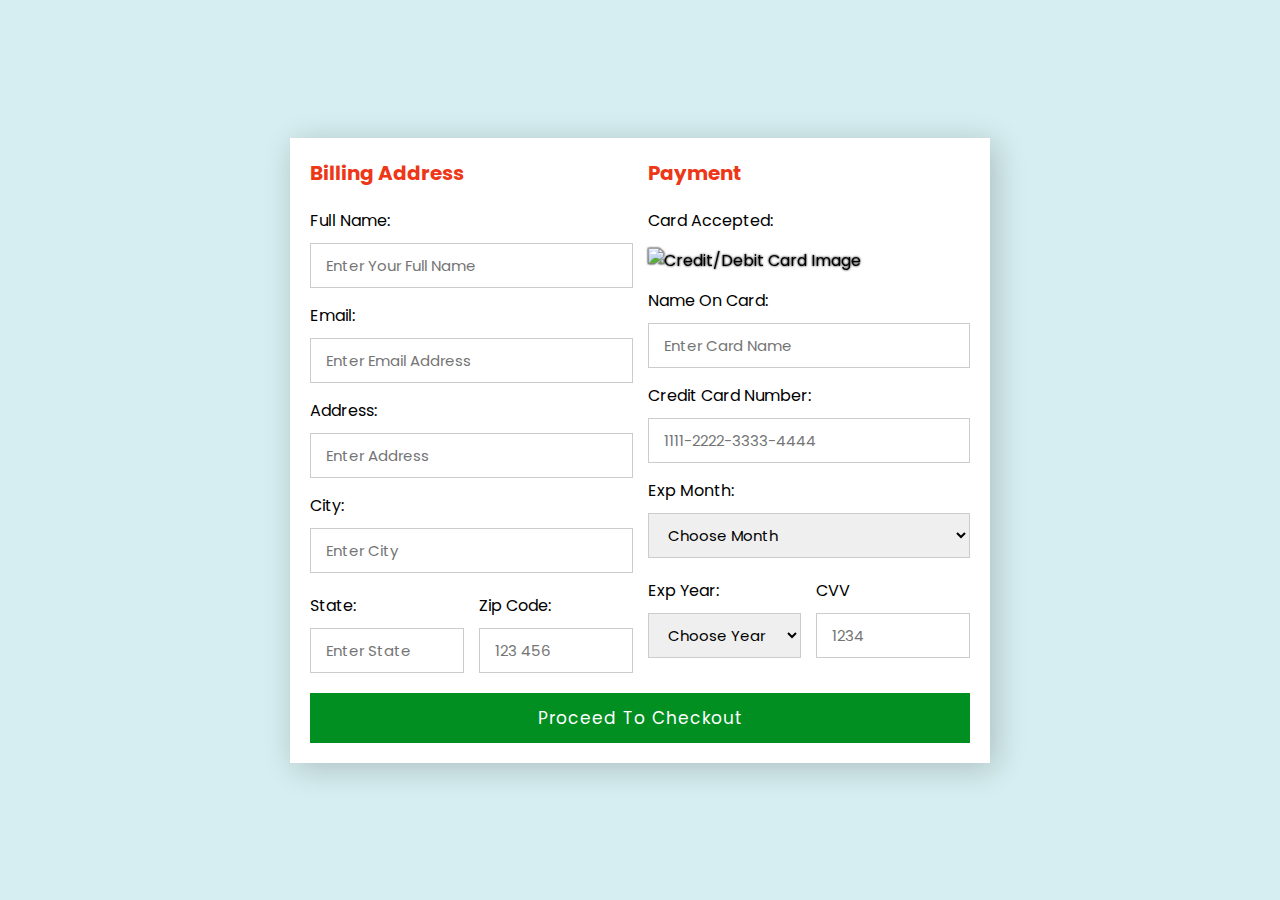
==== index.html @ 732832a5 "first" ====
<!DOCTYPE html> 
<html lang="en"> 

<head> 
	<meta charset="UTF-8"> 
	<meta name="viewport"
		content="width=device-width, initial-scale=1.0"> 
	<title>Online Payment-Page</title> 
	<link rel="stylesheet" href="style.css"> 
</head> 

<body> 
	<div class="container"> 

		<form action="#"> 

			<div class="row"> 

				<div class="col"> 
					<h3 class="title"> 
						Billing Address 
					</h3> 

					<div class="inputBox"> 
						<label for="name"> 
							Full Name: 
						</label> 
						<input type="text" id="name"
							placeholder="Enter your full name"
							required> 
					</div> 

					<div class="inputBox"> 
						<label for="email"> 
							Email: 
						</label> 
						<input type="text" id="email"
							placeholder="Enter email address"
							required> 
					</div> 

					<div class="inputBox"> 
						<label for="address"> 
							Address: 
						</label> 
						<input type="text" id="address"
							placeholder="Enter address"
							required> 
					</div> 

					<div class="inputBox"> 
						<label for="city"> 
							City: 
						</label> 
						<input type="text" id="city"
							placeholder="Enter city"
							required> 
					</div> 

					<div class="flex"> 

						<div class="inputBox"> 
							<label for="state"> 
								State: 
							</label> 
							<input type="text" id="state"
								placeholder="Enter state"
								required> 
						</div> 

						<div class="inputBox"> 
							<label for="zip"> 
								Zip Code: 
							</label> 
							<input type="number" id="zip"
								placeholder="123 456"
								required> 
						</div> 

					</div> 

				</div> 
				<div class="col"> 
					<h3 class="title">Payment</h3> 

					<div class="inputBox"> 
						<label for="name"> 
							Card Accepted: 
						</label> 
						<img src="cards.png"
							alt="credit/debit card image"> 
					</div> 

					<div class="inputBox"> 
						<label for="cardName"> 
							Name On Card: 
						</label> 
						<input type="text" id="cardName"
							placeholder="Enter card name"
							required> 
					</div> 

					<div class="inputBox"> 
						<label for="cardNum"> 
							Credit Card Number: 
						</label> 
						<input type="text" id="cardNum"
							placeholder="1111-2222-3333-4444"
							maxlength="19" required> 
					</div> 

					<div class="inputBox"> 
						<label for="">Exp Month:</label> 
						<select name="" id=""> 
							<option value="">Choose month</option> 
							<option value="January">January</option> 
							<option value="February">February</option> 
							<option value="March">March</option> 
							<option value="April">April</option> 
							<option value="May">May</option> 
							<option value="June">June</option> 
							<option value="July">July</option> 
							<option value="August">August</option> 
							<option value="September">September</option> 
							<option value="October">October</option> 
							<option value="November">November</option> 
							<option value="December">December</option> 
						</select> 
					</div> 


					<div class="flex"> 
						<div class="inputBox"> 
							<label for="">Exp Year:</label> 
							<select name="" id=""> 
								<option value="">Choose Year</option> 
								<option value="2023">2023</option> 
								<option value="2024">2024</option> 
								<option value="2025">2025</option> 
								<option value="2026">2026</option> 
								<option value="2027">2027</option> 
							</select> 
						</div> 

						<div class="inputBox"> 
							<label for="cvv">CVV</label> 
							<input type="number" id="cvv"
								placeholder="1234" required> 
						</div> 
					</div> 

				</div> 

			</div> 

			<input type="submit" value="Proceed to Checkout"
				class="submit_btn"> 
		</form> 

	</div> 
	<script type="text/javascript" src="index.js"></script> 
</body> 

</html>
---- style.css ----
@import url('https://fonts.googleapis.com/css2?family=Poppins:wght@100;300;400;500;600&display=swap'); 

* { 
	margin: 0; 
	padding: 0; 
	box-sizing: border-box; 
	border: none; 
	outline: none; 
	font-family: 'Poppins', sans-serif; 
	text-transform: capitalize; 
	transition: all 0.2s linear; 
} 

.container { 
	display: flex; 
	justify-content: center; 
	align-items: center; 
	min-height: 100vh; 
	padding: 25px; 
	background: #d6eef1; 
} 

.container form { 
	width: 700px; 
	padding: 20px; 
	background: #fff; 
	box-shadow: 5px 5px 30px rgba(0, 0, 0, 0.2); 
} 

.container form .row { 
	display: flex; 
	flex-wrap: wrap; 
	gap: 15px; 
} 

.container form .row .col { 
	flex: 1 1 250px; 
} 

.col .title { 
	font-size: 20px; 
	color: rgb(237, 55, 23); 
	padding-bottom: 5px; 
} 

.col .inputBox { 
	margin: 15px 0; 
} 

.col .inputBox label { 
	margin-bottom: 10px; 
	display: block; 
} 

.col .inputBox input, 
.col .inputBox select { 
	width: 100%; 
	border: 1px solid #ccc; 
	padding: 10px 15px; 
	font-size: 15px; 
} 

.col .inputBox input:focus, 
.col .inputBox select:focus { 
	border: 1px solid #000; 
} 

.col .flex { 
	display: flex; 
	gap: 15px; 
} 

.col .flex .inputBox { 
	flex: 1 1; 
	margin-top: 5px; 
} 

.col .inputBox img { 
	height: 34px; 
	margin-top: 5px; 
	filter: drop-shadow(0 0 1px #000); 
} 

.container form .submit_btn { 
	width: 100%; 
	padding: 12px; 
	font-size: 17px; 
	background: rgb(1, 143, 34); 
	color: #fff; 
	margin-top: 5px; 
	cursor: pointer; 
	letter-spacing: 1px; 
} 

.container form .submit_btn:hover { 
	background: #3d17fb; 
} 

input::-webkit-inner-spin-button, 
input::-webkit-outer-spin-button { 
	display: none; 
}
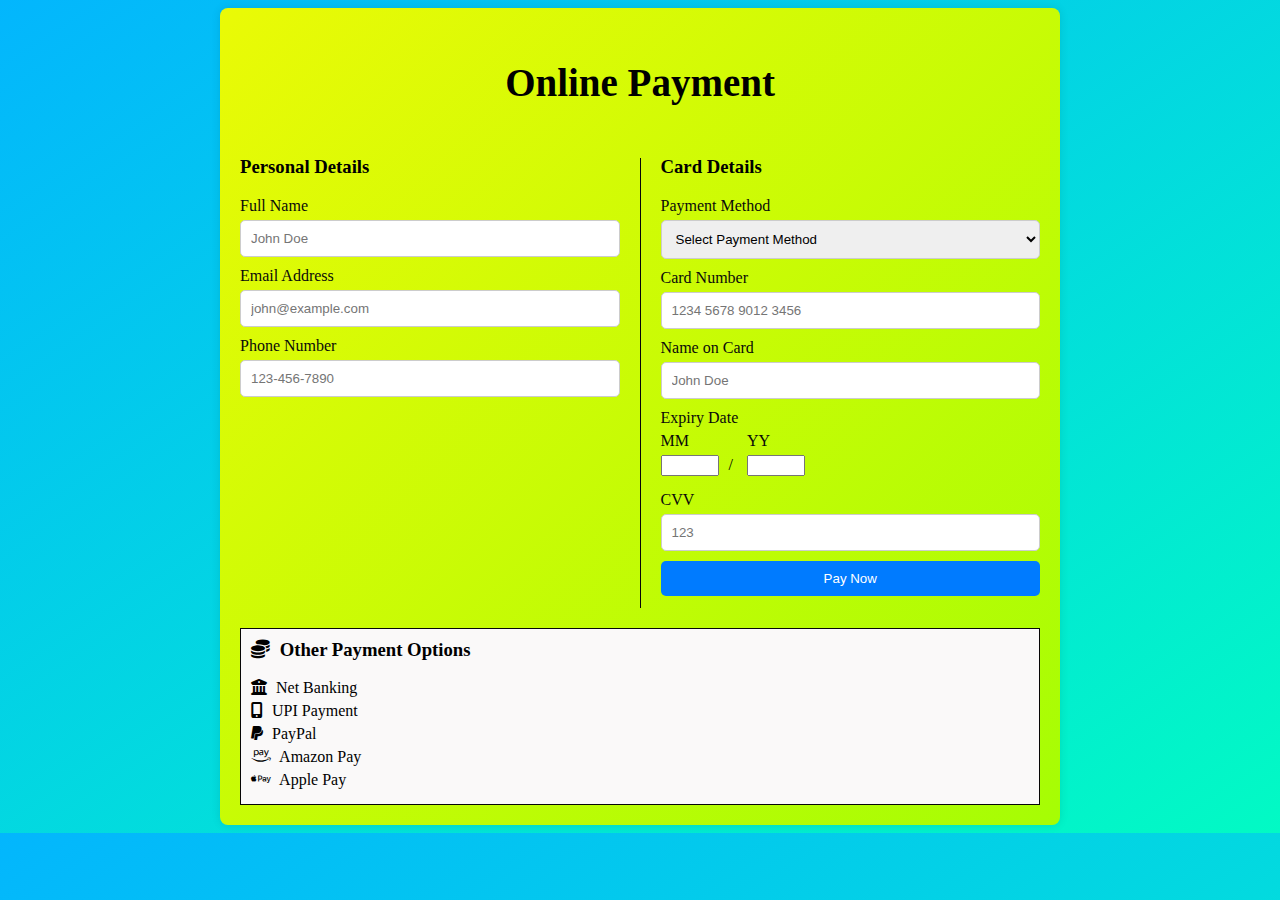
==== commit 169497bc: "rename" ====
--- a/index.html
+++ b/index.html
@@ -1,164 +1,73 @@
-<!DOCTYPE html> 
-<html lang="en"> 
+<!DOCTYPE html>
+<html lang="en">
+<head>
+  <meta charset="UTF-8">
+  <meta name="viewport" content="width=device-width, initial-scale=1.0">
+  <title>Online Payment</title>
+  <link rel="stylesheet" href="op.css">
+  <link rel="stylesheet" href="https://cdnjs.cloudflare.com/ajax/libs/font-awesome/6.0.0-beta3/css/all.min.css">
+</head>
+<body>
+  <div class="container">
+    <h2>Online Payment</h2>
+    <form id="payment-form" class="flex-container">
+      <section class="pd">
+        <h3>Personal Details</h3>
+        <label for="fullname">Full Name</label>
+        <input type="text" id="fullname" placeholder="John Doe" required>
+        <label for="email">Email Address</label>
+        <input type="email" id="email" placeholder="john@example.com" required>
+        <label for="phone">Phone Number</label>
+        <input type="tel" id="phone" placeholder="123-456-7890" pattern="[0-9]{3}-[0-9]{3}-[0-9]{4}" required>
+      </section>
 
-<head> 
-	<meta charset="UTF-8"> 
-	<meta name="viewport"
-		content="width=device-width, initial-scale=1.0"> 
-	<title>Online Payment-Page</title> 
-	<link rel="stylesheet" href="style.css"> 
-</head> 
+      <div class="vertical-line"></div> <!-- Vertical line between sections -->
 
-<body> 
-	<div class="container"> 
+      <section class="cd">
+        <h3>Card Details</h3>
+        <label for="payment-method">Payment Method</label>
+        <select id="payment-method" required>
+          <option value="" disabled selected>Select Payment Method</option>
+          <option value="credit-card">Credit Card</option>
+          <option value="debit-card">Debit Card</option>
+         
+        </select>
+        <label for="card-number">Card Number</label>
+        <input type="text" id="card-number" placeholder="1234 5678 9012 3456" maxlength="16" required>
+        <label for="name-on-card">Name on Card</label>
+        <input type="text" id="name-on-card" placeholder="John Doe" required>
+        <label for="expiry-date">Expiry Date</label>
+        
+        <div class="form-row">
+            <label for="expMonth"> MM</label>
+            <input type="number" id="expMonth" name="expMonth" min="1" max="12" maxlength="2" required>
+          </div>/
+        
+          <div class="form-row">
+            <label for="expYear" id="expYear">YY</label>
+            <input type="number" id="expYear" name="expYear" min="24" maxlength="2" required>
+          </div>
 
-		<form action="#"> 
+        <!-- <input type="text" id="expiry-date" placeholder="MM/YY" maxlength="5" required> -->
+        <label for="cvv">CVV</label>
+        <input type="text" id="cvv" placeholder="123" maxlength="3" required>
+        <button type="submit">Pay Now</button>
+      </section>
+    </form>
 
-			<div class="row"> 
-
-				<div class="col"> 
-					<h3 class="title"> 
-						Billing Address 
-					</h3> 
-
-					<div class="inputBox"> 
-						<label for="name"> 
-							Full Name: 
-						</label> 
-						<input type="text" id="name"
-							placeholder="Enter your full name"
-							required> 
-					</div> 
-
-					<div class="inputBox"> 
-						<label for="email"> 
-							Email: 
-						</label> 
-						<input type="text" id="email"
-							placeholder="Enter email address"
-							required> 
-					</div> 
-
-					<div class="inputBox"> 
-						<label for="address"> 
-							Address: 
-						</label> 
-						<input type="text" id="address"
-							placeholder="Enter address"
-							required> 
-					</div> 
-
-					<div class="inputBox"> 
-						<label for="city"> 
-							City: 
-						</label> 
-						<input type="text" id="city"
-							placeholder="Enter city"
-							required> 
-					</div> 
-
-					<div class="flex"> 
-
-						<div class="inputBox"> 
-							<label for="state"> 
-								State: 
-							</label> 
-							<input type="text" id="state"
-								placeholder="Enter state"
-								required> 
-						</div> 
-
-						<div class="inputBox"> 
-							<label for="zip"> 
-								Zip Code: 
-							</label> 
-							<input type="number" id="zip"
-								placeholder="123 456"
-								required> 
-						</div> 
-
-					</div> 
-
-				</div> 
-				<div class="col"> 
-					<h3 class="title">Payment</h3> 
-
-					<div class="inputBox"> 
-						<label for="name"> 
-							Card Accepted: 
-						</label> 
-						<img src="cards.png"
-							alt="credit/debit card image"> 
-					</div> 
-
-					<div class="inputBox"> 
-						<label for="cardName"> 
-							Name On Card: 
-						</label> 
-						<input type="text" id="cardName"
-							placeholder="Enter card name"
-							required> 
-					</div> 
-
-					<div class="inputBox"> 
-						<label for="cardNum"> 
-							Credit Card Number: 
-						</label> 
-						<input type="text" id="cardNum"
-							placeholder="1111-2222-3333-4444"
-							maxlength="19" required> 
-					</div> 
-
-					<div class="inputBox"> 
-						<label for="">Exp Month:</label> 
-						<select name="" id=""> 
-							<option value="">Choose month</option> 
-							<option value="January">January</option> 
-							<option value="February">February</option> 
-							<option value="March">March</option> 
-							<option value="April">April</option> 
-							<option value="May">May</option> 
-							<option value="June">June</option> 
-							<option value="July">July</option> 
-							<option value="August">August</option> 
-							<option value="September">September</option> 
-							<option value="October">October</option> 
-							<option value="November">November</option> 
-							<option value="December">December</option> 
-						</select> 
-					</div> 
+    <div class="other-payment-options">
+        <h3><i class="fas fa-coins icon"></i> Other Payment Options</h3>
+        <!-- Add other payment options here -->
+        <p><i class="fas fa-university icon"></i> Net Banking</p>
+        <p><i class="fas fa-mobile-alt icon"></i> UPI Payment</p>
+        <p><i class="fab fa-paypal icon"></i> PayPal</p>
+        <p><i class="fab fa-amazon-pay icon"></i> Amazon Pay</p>
+        <p><i class="fab fa-apple-pay icon"></i> Apple Pay</p>
+      </div>
 
 
-					<div class="flex"> 
-						<div class="inputBox"> 
-							<label for="">Exp Year:</label> 
-							<select name="" id=""> 
-								<option value="">Choose Year</option> 
-								<option value="2023">2023</option> 
-								<option value="2024">2024</option> 
-								<option value="2025">2025</option> 
-								<option value="2026">2026</option> 
-								<option value="2027">2027</option> 
-							</select> 
-						</div> 
 
-						<div class="inputBox"> 
-							<label for="cvv">CVV</label> 
-							<input type="number" id="cvv"
-								placeholder="1234" required> 
-						</div> 
-					</div> 
 
-				</div> 
-
-			</div> 
-
-			<input type="submit" value="Proceed to Checkout"
-				class="submit_btn"> 
-		</form> 
-
-	</div> 
-	<script type="text/javascript" src="index.js"></script> 
-</body> 
-
+  <script src="op.js"></script>
+</body>
 </html>
--- a/op.css
+++ b/op.css
@@ -0,0 +1,135 @@
+/* Add this CSS to your existing stylesheet */
+body{
+    background-image: linear-gradient(to bottom right, #03b6fd,#02fac4);
+}
+.container {
+    max-width: 800px;
+    margin: 0 auto;
+    padding: 20px;
+    background-image: linear-gradient(to bottom right, #eafa06,#a6fd04);
+    border-radius: 8px;
+    box-shadow: 0px 0px 10px rgba(0, 0, 0, 0.1);
+  }
+  
+  h2 {
+    text-align: center;
+    font-size: 39px;
+  }
+  
+  .flex-container {
+    display: flex;
+    justify-content: space-between; /* Distribute items evenly */
+  }
+  
+  section {
+    width: 48%; /* Adjust width as needed */
+  }
+
+  .form-row {
+    display: inline-block;
+    margin-right: 10px;
+    margin-bottom: 15px;
+  }
+  
+  #expYear{
+    margin-left: 10px;
+  }
+
+  .form-row label #expYear{
+
+    margin-left: 20px;
+  }
+  .form-row label {
+    margin-right: 5px;
+    
+  }
+  .form-row input {
+    width: 50px; /* Adjust width as needed */
+  }
+  
+  label {
+    display: block;
+    margin-bottom: 5px;
+    color: #0a0a0a;
+  }
+  
+  input[type="text"],
+  input[type="email"],
+  input[type="tel"] {
+    width: 100%;
+    padding: 10px;
+    margin-bottom: 10px;
+    border: 1px solid #ccc;
+    border-radius: 5px;
+    box-sizing: border-box;
+  }
+  
+  select {
+    width: 100%;
+    padding: 10px;
+    margin-bottom: 10px;
+    border: 1px solid #ccc;
+    border-radius: 5px;
+    box-sizing: border-box;
+  }
+  
+  button[type="submit"] {
+    width: 100%;
+    padding: 10px;
+    background-color: #007bff;
+    color: #fff;
+    border: none;
+    border-radius: 5px;
+    cursor: pointer;
+    transition: background-color 0.3s ease;
+  }
+  
+  button[type="submit"]:hover {
+    background-color: #0056b3;
+  }
+  
+  .vertical-line {
+    margin: 20px 20px;
+    border-left: 1px solid rgb(7, 7, 7);
+    height: 450px;
+  }
+  
+ 
+
+  .other-payment-options {
+    border: 1px solid #070707;
+    padding: 10px;
+    background-color: #faf9f9;
+  }
+  
+  .other-payment-options h3 {
+    margin-top: 0;
+  }
+  
+  .other-payment-options p {
+    margin: 5px 0;
+  }
+  
+  .icon {
+    margin-right: 5px;
+  }
+  
+  @media screen and (max-width: 600px) {
+    .container {
+      padding: 10px;
+    }
+  
+    .flex-container {
+      flex-direction: column; /* Stack items vertically on small screens */
+    }
+  
+    section {
+      width: 100%; /* Full width on small screens */
+      margin-bottom: 20px;
+    }
+  
+    .vertical-line {
+      display: none; /* Hide vertical line on small screens */
+    }
+  }
+  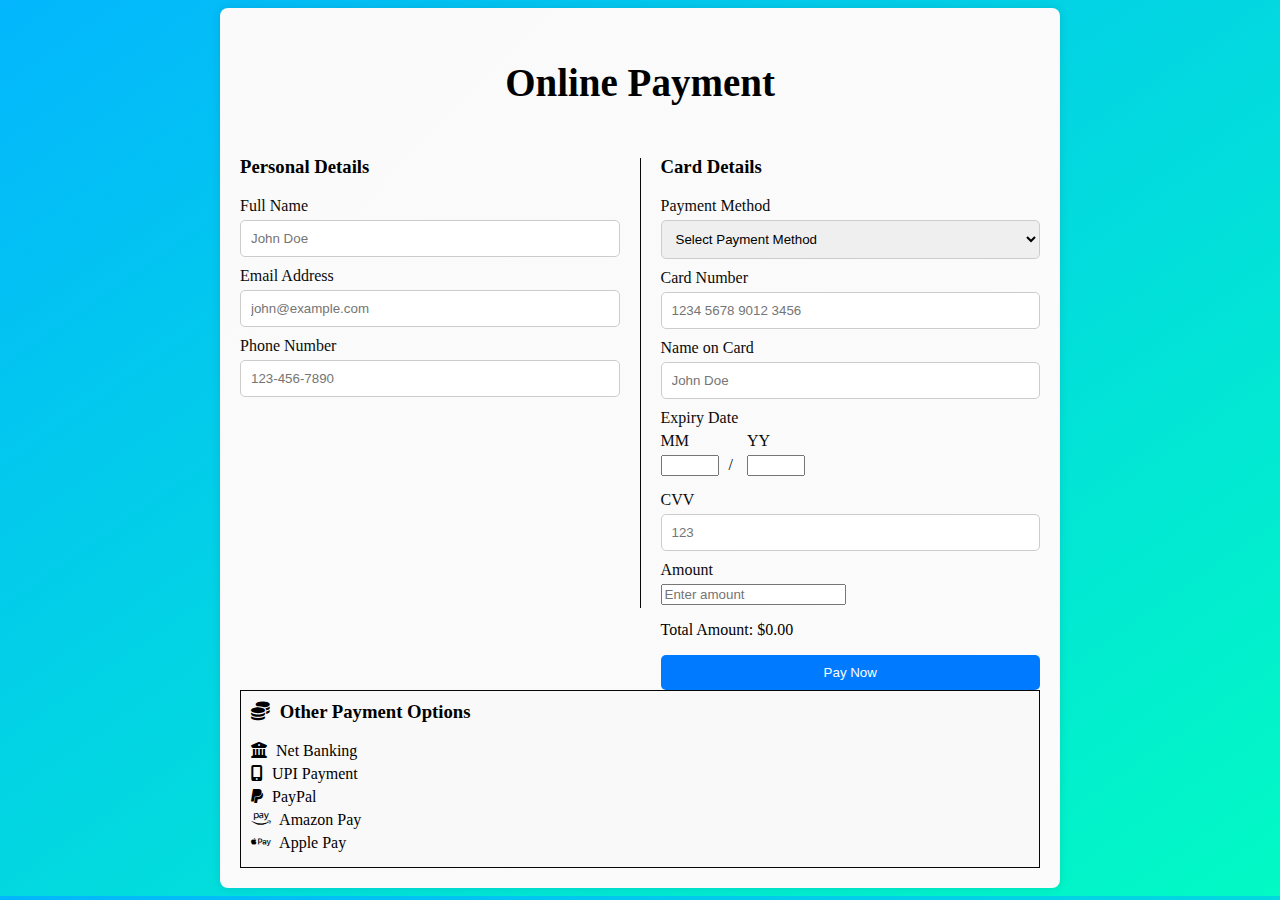
==== commit e0e39114: "added amount" ====
--- a/index.html
+++ b/index.html
@@ -51,6 +51,16 @@
         <!-- <input type="text" id="expiry-date" placeholder="MM/YY" maxlength="5" required> -->
         <label for="cvv">CVV</label>
         <input type="text" id="cvv" placeholder="123" maxlength="3" required>
+
+
+
+         
+        <!-- Add amount field -->
+        <label for="amount">Amount</label>
+        <input type="number" id="amount" placeholder="Enter amount" required>
+        
+        <!-- Display total amount -->
+        <p>Total Amount: <span id="total-amount">$0.00</span></p>
         <button type="submit">Pay Now</button>
       </section>
     </form>
--- a/op.css
+++ b/op.css
@@ -6,7 +6,7 @@
     max-width: 800px;
     margin: 0 auto;
     padding: 20px;
-    background-image: linear-gradient(to bottom right, #eafa06,#a6fd04);
+    background-image: linear-gradient(to bottom right, #fafafa,#fbfbfc);
     border-radius: 8px;
     box-shadow: 0px 0px 10px rgba(0, 0, 0, 0.1);
   }
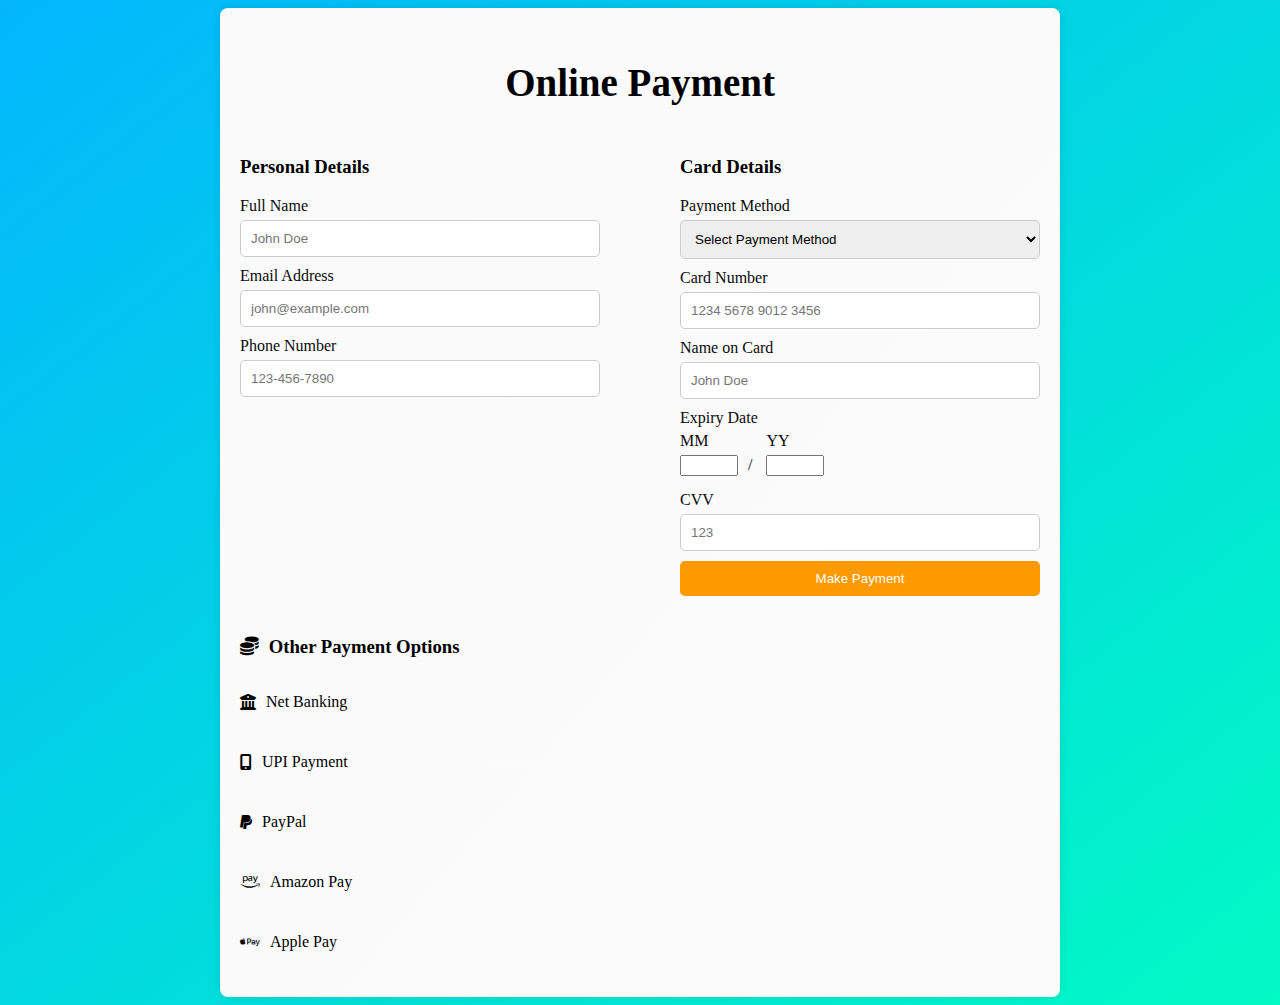
==== commit dc100ee6: "modify" ====
--- a/index.html
+++ b/index.html
@@ -30,7 +30,6 @@
           <option value="" disabled selected>Select Payment Method</option>
           <option value="credit-card">Credit Card</option>
           <option value="debit-card">Debit Card</option>
-         
         </select>
         <label for="card-number">Card Number</label>
         <input type="text" id="card-number" placeholder="1234 5678 9012 3456" maxlength="16" required>
@@ -39,7 +38,7 @@
         <label for="expiry-date">Expiry Date</label>
         
         <div class="form-row">
-            <label for="expMonth"> MM</label>
+            <label for="expMonth">MM</label>
             <input type="number" id="expMonth" name="expMonth" min="1" max="12" maxlength="2" required>
           </div>/
         
@@ -52,31 +51,35 @@
         <label for="cvv">CVV</label>
         <input type="text" id="cvv" placeholder="123" maxlength="3" required>
 
-
-
-         
-        <!-- Add amount field -->
-        <label for="amount">Amount</label>
-        <input type="number" id="amount" placeholder="Enter amount" required>
-        
-        <!-- Display total amount -->
-        <p>Total Amount: <span id="total-amount">$0.00</span></p>
-        <button type="submit">Pay Now</button>
+        <button type="submit">Make Payment</button>
       </section>
     </form>
 
-    <div class="other-payment-options">
-        <h3><i class="fas fa-coins icon"></i> Other Payment Options</h3>
-        <!-- Add other payment options here -->
-        <p><i class="fas fa-university icon"></i> Net Banking</p>
-        <p><i class="fas fa-mobile-alt icon"></i> UPI Payment</p>
-        <p><i class="fab fa-paypal icon"></i> PayPal</p>
-        <p><i class="fab fa-amazon-pay icon"></i> Amazon Pay</p>
-        <p><i class="fab fa-apple-pay icon"></i> Apple Pay</p>
+    <!-- Dashboard format for payment options -->
+    <div class="payment-options-dashboard">
+      <h3><i class="fas fa-coins icon"></i> Other Payment Options</h3>
+      <div class="payment-option">
+        <i class="fas fa-university icon"></i>
+        <p>Net Banking</p>
       </div>
-
-
-
+      <div class="payment-option">
+        <i class="fas fa-mobile-alt icon"></i>
+        <p>UPI Payment</p>
+      </div>
+      <div class="payment-option">
+        <i class="fab fa-paypal icon"></i>
+        <p>PayPal</p>
+      </div>
+      <div class="payment-option">
+        <i class="fab fa-amazon-pay icon"></i>
+        <p>Amazon Pay</p>
+      </div>
+      <div class="payment-option">
+        <i class="fab fa-apple-pay icon"></i>
+        <p>Apple Pay</p>
+      </div>
+    </div>
+  </div>
 
   <script src="op.js"></script>
 </body>
--- a/op.css
+++ b/op.css
@@ -76,7 +76,7 @@
   button[type="submit"] {
     width: 100%;
     padding: 10px;
-    background-color: #007bff;
+    background-color: #ff9900;
     color: #fff;
     border: none;
     border-radius: 5px;
@@ -85,13 +85,13 @@
   }
   
   button[type="submit"]:hover {
-    background-color: #0056b3;
+    background-color: #f51e02;
   }
   
   .vertical-line {
     margin: 20px 20px;
     border-left: 1px solid rgb(7, 7, 7);
-    height: 450px;
+    height: 550px;
   }
   
  
@@ -132,4 +132,64 @@
       display: none; /* Hide vertical line on small screens */
     }
   }
-  +  
+
+
+
+
+
+
+
+
+
+
+
+  /* CSS for Responsive Design */
+.container {
+  max-width: 800px;
+  margin: 0 auto;
+  padding: 20px;
+}
+
+.flex-container {
+  display: flex;
+  flex-wrap: wrap;
+  justify-content: space-between;
+}
+
+.pd, .cd {
+  flex: 0 0 45%;
+  margin-bottom: 20px;
+}
+
+.vertical-line {
+  height: 100%;
+  width: 1px;
+  background-color: #ccc;
+  margin: 0 20px;
+}
+
+.payment-options-dashboard {
+  margin-top: 20px;
+}
+
+.payment-option {
+  display: flex;
+  align-items: center;
+  margin-bottom: 10px;
+}
+
+.payment-option i {
+  margin-right: 10px;
+}
+
+/* CSS for Responsive Design (Mobile) */
+@media only screen and (max-width: 600px) {
+  .pd, .cd {
+    flex: 0 0 100%;
+  }
+
+  .vertical-line {
+    display: none;
+  }
+}
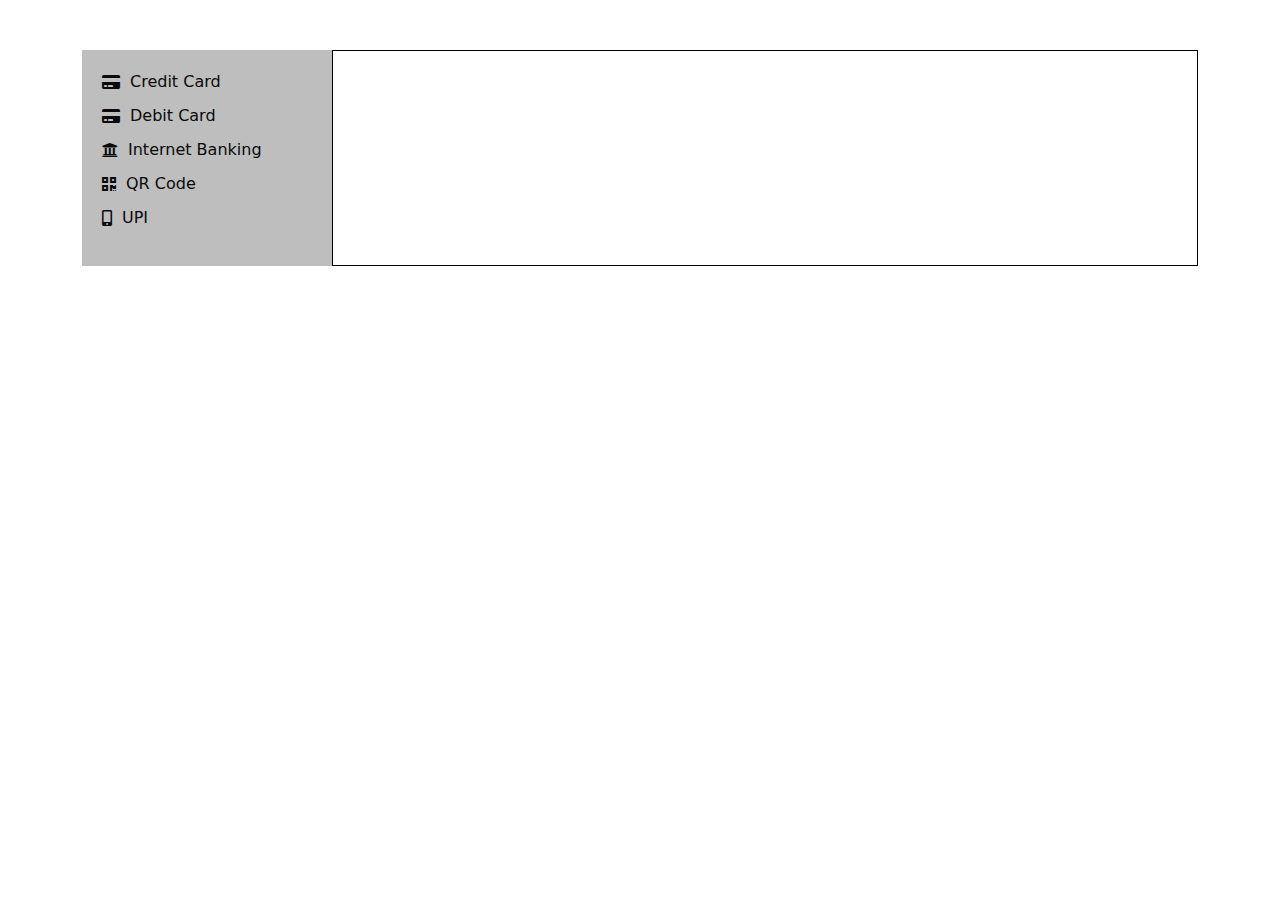
==== commit 8e271490: "modify files" ====
--- a/index.html
+++ b/index.html
@@ -3,84 +3,198 @@
 <head>
   <meta charset="UTF-8">
   <meta name="viewport" content="width=device-width, initial-scale=1.0">
-  <title>Online Payment</title>
+  <title>Admin Dashboard</title>
   <link rel="stylesheet" href="op.css">
   <link rel="stylesheet" href="https://cdnjs.cloudflare.com/ajax/libs/font-awesome/6.0.0-beta3/css/all.min.css">
+  <link rel="stylesheet" href="https://cdnjs.cloudflare.com/ajax/libs/font-awesome/5.15.4/css/all.min.css">
+  <link href="https://cdn.jsdelivr.net/npm/bootstrap@5.3.3/dist/css/bootstrap.min.css" rel="stylesheet" integrity="sha384-QWTKZyjpPEjISv5WaRU9OFeRpok6YctnYmDr5pNlyT2bRjXh0JMhjY6hW+ALEwIH" crossorigin="anonymous">
+  <script src="https://cdn.jsdelivr.net/npm/bootstrap@5.3.3/dist/js/bootstrap.bundle.min.js" integrity="sha384-YvpcrYf0tY3lHB60NNkmXc5s9fDVZLESaAA55NDzOxhy9GkcIdslK1eN7N6jIeHz" crossorigin="anonymous"></script>
 </head>
+
 <body>
-  <div class="container">
-    <h2>Online Payment</h2>
-    <form id="payment-form" class="flex-container">
-      <section class="pd">
-        <h3>Personal Details</h3>
-        <label for="fullname">Full Name</label>
-        <input type="text" id="fullname" placeholder="John Doe" required>
-        <label for="email">Email Address</label>
-        <input type="email" id="email" placeholder="john@example.com" required>
-        <label for="phone">Phone Number</label>
-        <input type="tel" id="phone" placeholder="123-456-7890" pattern="[0-9]{3}-[0-9]{3}-[0-9]{4}" required>
-      </section>
-
-      <div class="vertical-line"></div> <!-- Vertical line between sections -->
-
-      <section class="cd">
-        <h3>Card Details</h3>
-        <label for="payment-method">Payment Method</label>
-        <select id="payment-method" required>
-          <option value="" disabled selected>Select Payment Method</option>
-          <option value="credit-card">Credit Card</option>
-          <option value="debit-card">Debit Card</option>
-        </select>
-        <label for="card-number">Card Number</label>
-        <input type="text" id="card-number" placeholder="1234 5678 9012 3456" maxlength="16" required>
-        <label for="name-on-card">Name on Card</label>
-        <input type="text" id="name-on-card" placeholder="John Doe" required>
-        <label for="expiry-date">Expiry Date</label>
+  <div class="container"  >
+
+    <aside class="sidebar">
+      <ul>
+        <li><a href="#" data-section="credit-card"><i class="fas fa-credit-card"></i> Credit Card</a></li>
+        <li><a href="#" data-section="debit-card"><i class="fas fa-credit-card"></i> Debit Card</a></li>
+        <li><a href="#" data-section="internet-banking"><i class="fas fa-university"></i> Internet Banking</a></li>
+        <li><a href="#" data-section="qr"><i class="fas fa-qrcode"></i> QR Code</a></li>
+        <li><a href="#" data-section="upi"><i class="fas fa-mobile-alt"></i> UPI</a></li>
+      </ul>
+    </aside>
+
+    <div class="main  border border-black">
+
+      <section id="credit-card" class="section">
+
+        <button>Pay by credit card</button>
+        <div class="powerby">
+          <i class="fab fa-cc-visa"></i>
+          <i class="fab fa-cc-mastercard"></i>
+          <i class="fab fa-cc-discover"></i>
+          <i class="fab fa-cc-diners-club"></i>
+        </div>
+
+        <form class="credit-card-form">
+
+          <div class="merchantname">
+            <h3>Merchant Name</h3>
+            <p>Avijit Kumar Lenka</p>
+          </div>
+
+          <div class="totalamount"> 
+            Payment Amount:  <i class="fas fa-rupee-sign"></i> 50000.00
+          </div>
+
+
+
+          <div class="cc">
+            <div class="card-number">
+              <label for="card-number">Card Number</label>
+               <input type="text" id="card-number" placeholder="Enter card number" maxlength="16"  required>
+            </div>
+
+            
+
+           
+
+            <div class="expiration-date">
+
+              <div class="row g-3">
+             
+                <div class="col">
+                  <label for="expiry-date">Expiration Date</label>
+                  <input type="number" id="expMonth" name="expMonth" min="1" max="12" maxlength="2" placeholder="Month" required />
+                </div>
+  
+                <div class="col">
+                  <label></label>
+                  <input type="number" class="year" id="expYear" name="expYear" min="24" maxlength="2" placeholder="Year" required />
+                </div>
+  
+                <div class="col">
+                  <label for="cvv">CVV/CVC</label>
+                  <input type="text" id="cvv" placeholder="123" maxlength="3" required>
+                </div>
+              
+            </div>
+
+
+            <div class="card-holder-name">
+
+
+              <label for="name-on-card">Card Holder Name</label>
+              <input type="text" id="name-on-card" placeholder="Enter card holder name" required>
+
+            </div>
+
+            <div class="button">
+              <button type="submit">Make Payment</button>
+              <a type="reset" class="cancel">Cancel</a>
+            </div>
+
+            </div>
+          </div>
+        </form>
+
+      </section>
+
+
+      <section id="debit-card" class="section">
         
-        <div class="form-row">
-            <label for="expMonth">MM</label>
-            <input type="number" id="expMonth" name="expMonth" min="1" max="12" maxlength="2" required>
-          </div>/
-        
-          <div class="form-row">
-            <label for="expYear" id="expYear">YY</label>
-            <input type="number" id="expYear" name="expYear" min="24" maxlength="2" required>
-          </div>
-
-        <!-- <input type="text" id="expiry-date" placeholder="MM/YY" maxlength="5" required> -->
-        <label for="cvv">CVV</label>
-        <input type="text" id="cvv" placeholder="123" maxlength="3" required>
-
-        <button type="submit">Make Payment</button>
-      </section>
-    </form>
-
-    <!-- Dashboard format for payment options -->
-    <div class="payment-options-dashboard">
-      <h3><i class="fas fa-coins icon"></i> Other Payment Options</h3>
-      <div class="payment-option">
-        <i class="fas fa-university icon"></i>
-        <p>Net Banking</p>
-      </div>
-      <div class="payment-option">
-        <i class="fas fa-mobile-alt icon"></i>
-        <p>UPI Payment</p>
-      </div>
-      <div class="payment-option">
-        <i class="fab fa-paypal icon"></i>
-        <p>PayPal</p>
-      </div>
-      <div class="payment-option">
-        <i class="fab fa-amazon-pay icon"></i>
-        <p>Amazon Pay</p>
-      </div>
-      <div class="payment-option">
-        <i class="fab fa-apple-pay icon"></i>
-        <p>Apple Pay</p>
-      </div>
+        <button>Pay by debit card</button>
+        <div class="powerby">
+          <i class="fab fa-cc-visa"></i>
+          <i class="fab fa-cc-mastercard"></i>
+          <i class="fab fa-cc-discover"></i>
+          <i class="fab fa-cc-diners-club"></i>
+        </div>
+
+        <form class="credit-card-form">
+
+          <div class="merchantname">
+            <h3>Merchant Name</h3>
+            <p>Avijit Kumar Lenka</p>
+          </div>
+
+          <div class="totalamount"> 
+            Payment Amount:  <i class="fas fa-rupee-sign"></i> 50000.00
+          </div>
+
+
+
+          <div class="cc">
+            <div class="card-number">
+              <label for="card-number">Card Number</label>
+               <input type="text" id="card-number" placeholder="Enter card number" maxlength="16"  required>
+            </div>
+
+            
+
+           
+
+            <div class="expiration-date">
+
+              <div class="row g-3">
+             
+                <div class="col">
+                  <label for="expiry-date">Expiration Date</label>
+                  <input type="number" id="expMonth" name="expMonth" min="1" max="12" maxlength="2" placeholder="Month" required />
+                </div>
+  
+                <div class="col">
+                  <label></label>
+                  <input type="number" class="year" id="expYear" name="expYear" min="24" maxlength="2" placeholder="Year" required />
+                </div>
+  
+                <div class="col">
+                  <label for="cvv">CVV/CVC</label>
+                  <input type="text" id="cvv" placeholder="123" maxlength="3" required>
+                </div>
+              
+            </div>
+
+
+            <div class="card-holder-name">
+
+
+              <label for="name-on-card">Card Holder Name</label>
+              <input type="text" id="name-on-card" placeholder="Enter card holder name" required>
+
+            </div>
+
+            <div class="button">
+              <button type="submit">Make Payment</button>
+              <a type="reset" class="cancel">Cancel</a>
+            </div>
+
+            </div>
+          </div>
+        </form>
+      </section>
+      
+      <section id="internet-banking" class="section">
+        <h2>Internet Banking</h2>
+        <p>Manage internet banking payments and transactions.</p>
+      </section>
+      
+      <section id="qr" class="section">
+        <h2>QR Code</h2>
+        <p>View and manage QR code payments.</p>
+      </section>
+      
+      <section id="upi" class="section">
+        <h2>UPI</h2>
+        <p>Manage UPI payments and transactions.</p>
+      </section>
+
+
     </div>
+
   </div>
 
   <script src="op.js"></script>
+ 
 </body>
 </html>
--- a/op.css
+++ b/op.css
@@ -1,195 +1,171 @@
-/* Add this CSS to your existing stylesheet */
-body{
-    background-image: linear-gradient(to bottom right, #03b6fd,#02fac4);
+body {
+  font-family: Arial, sans-serif;
+  background-color: #f8f9fa;
+  
 }
+
 .container {
-    max-width: 800px;
-    margin: 0 auto;
-    padding: 20px;
-    background-image: linear-gradient(to bottom right, #fafafa,#fbfbfc);
-    border-radius: 8px;
-    box-shadow: 0px 0px 10px rgba(0, 0, 0, 0.1);
-  }
+  display: flex;
+  margin-top: 50px;
+}
+
+.sidebar {
+  width: 250px;
+  background-color: #bebebe;
+  color: #080808;
+  padding: 20px;
+}
+
+.sidebar ul {
+  list-style: none;
+  padding: 0;
+}
+
+.sidebar li {
+  margin-bottom: 10px;
   
-  h2 {
-    text-align: center;
-    font-size: 39px;
-  }
-  
-  .flex-container {
-    display: flex;
-    justify-content: space-between; /* Distribute items evenly */
-  }
-  
-  section {
-    width: 48%; /* Adjust width as needed */
-  }
+}
 
-  .form-row {
-    display: inline-block;
-    margin-right: 10px;
-    margin-bottom: 15px;
-  }
-  
-  #expYear{
-    margin-left: 10px;
-  }
+.sidebar a {
+  text-decoration: none;
+  color: #0a0a0a;
+  display: flex;
+  align-items: center;
+}
 
-  .form-row label #expYear{
+.sidebar a:hover {
+  color: #007bff;
+}
 
-    margin-left: 20px;
-  }
-  .form-row label {
-    margin-right: 5px;
-    
-  }
-  .form-row input {
-    width: 50px; /* Adjust width as needed */
-  }
-  
-  label {
-    display: block;
-    margin-bottom: 5px;
-    color: #0a0a0a;
-  }
-  
-  input[type="text"],
-  input[type="email"],
-  input[type="tel"] {
-    width: 100%;
-    padding: 10px;
-    margin-bottom: 10px;
-    border: 1px solid #ccc;
-    border-radius: 5px;
-    box-sizing: border-box;
-  }
-  
-  select {
-    width: 100%;
-    padding: 10px;
-    margin-bottom: 10px;
-    border: 1px solid #ccc;
-    border-radius: 5px;
-    box-sizing: border-box;
-  }
-  
-  button[type="submit"] {
-    width: 100%;
-    padding: 10px;
-    background-color: #ff9900;
-    color: #fff;
-    border: none;
-    border-radius: 5px;
-    cursor: pointer;
-    transition: background-color 0.3s ease;
-  }
-  
-  button[type="submit"]:hover {
-    background-color: #f51e02;
-  }
-  
-  .vertical-line {
-    margin: 20px 20px;
-    border-left: 1px solid rgb(7, 7, 7);
-    height: 550px;
-  }
-  
- 
+.sidebar a i {
+  margin-right: 10px;
+}
 
-  .other-payment-options {
-    border: 1px solid #070707;
-    padding: 10px;
-    background-color: #faf9f9;
-  }
-  
-  .other-payment-options h3 {
-    margin-top: 0;
-  }
-  
-  .other-payment-options p {
-    margin: 5px 0;
-  }
-  
-  .icon {
-    margin-right: 5px;
-  }
-  
-  @media screen and (max-width: 600px) {
-    .container {
-      padding: 10px;
-    }
-  
-    .flex-container {
-      flex-direction: column; /* Stack items vertically on small screens */
-    }
-  
-    section {
-      width: 100%; /* Full width on small screens */
-      margin-bottom: 20px;
-    }
-  
-    .vertical-line {
-      display: none; /* Hide vertical line on small screens */
-    }
-  }
-  
+
+.main {
+  flex: 1;
+  padding: 20px; 
+}
+
+.main section {
+  margin-bottom: 40px;
+}
+
+.main button {
+  border: none;
+  margin-bottom: 10px;
+  border-bottom: 2px solid #038eff;  
+}
 
 
 
+.powerby {
+  margin-top: 20px;
+  margin-left: 110px;
+}
+
+.powerby i {
+  font-size: 35px;
+  margin-right: 10px;
+}
+
+
+.merchantname {
+  position: absolute;
+  top: 60px;
+  right: 180px;
+  padding: 30px; 
+  background-color: #f0f0f0;
+  border: 1px solid #f9fcfd; 
+  border-top: 2px solid cornflowerblue;
+  border-radius: 5px 5px 0 0; 
+  width: 200px;
+}
+.merchantname p{
+  font-size: 13px;
+  margin-left: -25px;
+}
+.merchantname h3 {
+ margin-top: -20px;
+ margin-left: -25px;
+ font-size: 13px;
+
+}
+
+.totalamount {
+  position: absolute;
+  top: 160px;
+  right: 181px;
+  background-color: #82c5daad;
+  font-size: 12px;
+  padding: 9px;
+  border-radius:0 0 5px 5px;
+  margin-left: -10px;
+  width: 200px;
+}
 
 
 
+.cc{
+  margin-top: 30px;
+  width: 60%;
+  height: 50%;
+}
+
+.cc label {
+  display: inline;
+  margin-bottom: 15px;
+  font-weight: bold; 
+}
+
+.cc input
+ {
+  width: 100%;
+  padding: 8px;
+  margin-bottom: 10px; 
+  border: 1px solid #ccc; 
+  border-radius: 5px; 
+}
+
+ .year{
+  margin-top: 23px;
+ }
+
+.cc button[type="submit"]
+ {
+  display: inline-block;
+  padding: 10px 20px;
+  margin-top: 10px; 
+  background-color: #ffc400; 
+  color: #fff;
+  text-decoration: none;
+  border: none;
+  border-radius: 5px; 
+  cursor: pointer;
+  width: 100%;
+}
+
+.cc button[type="submit"]:hover
+ {
+  background-color: #0056b3; 
+}
 
 
+.cancel{
+  margin-top: 5px;
+  float: right;
+  color: #038eff;
+  text-decoration: none;
+}
+.cancel:hover {
+  color: #757575; /* Change color on hover */
+  text-decoration: underline; /* Underline text on hover */
+}
 
 
-
-  /* CSS for Responsive Design */
-.container {
-  max-width: 800px;
-  margin: 0 auto;
-  padding: 20px;
+.section {
+  display: none;
 }
-
-.flex-container {
-  display: flex;
-  flex-wrap: wrap;
-  justify-content: space-between;
-}
-
-.pd, .cd {
-  flex: 0 0 45%;
-  margin-bottom: 20px;
-}
-
-.vertical-line {
-  height: 100%;
-  width: 1px;
-  background-color: #ccc;
-  margin: 0 20px;
-}
-
-.payment-options-dashboard {
-  margin-top: 20px;
-}
-
-.payment-option {
-  display: flex;
-  align-items: center;
-  margin-bottom: 10px;
-}
-
-.payment-option i {
-  margin-right: 10px;
-}
-
-/* CSS for Responsive Design (Mobile) */
-@media only screen and (max-width: 600px) {
-  .pd, .cd {
-    flex: 0 0 100%;
-  }
-
-  .vertical-line {
-    display: none;
-  }
-}
+.section.active {
+  display: block;
+}